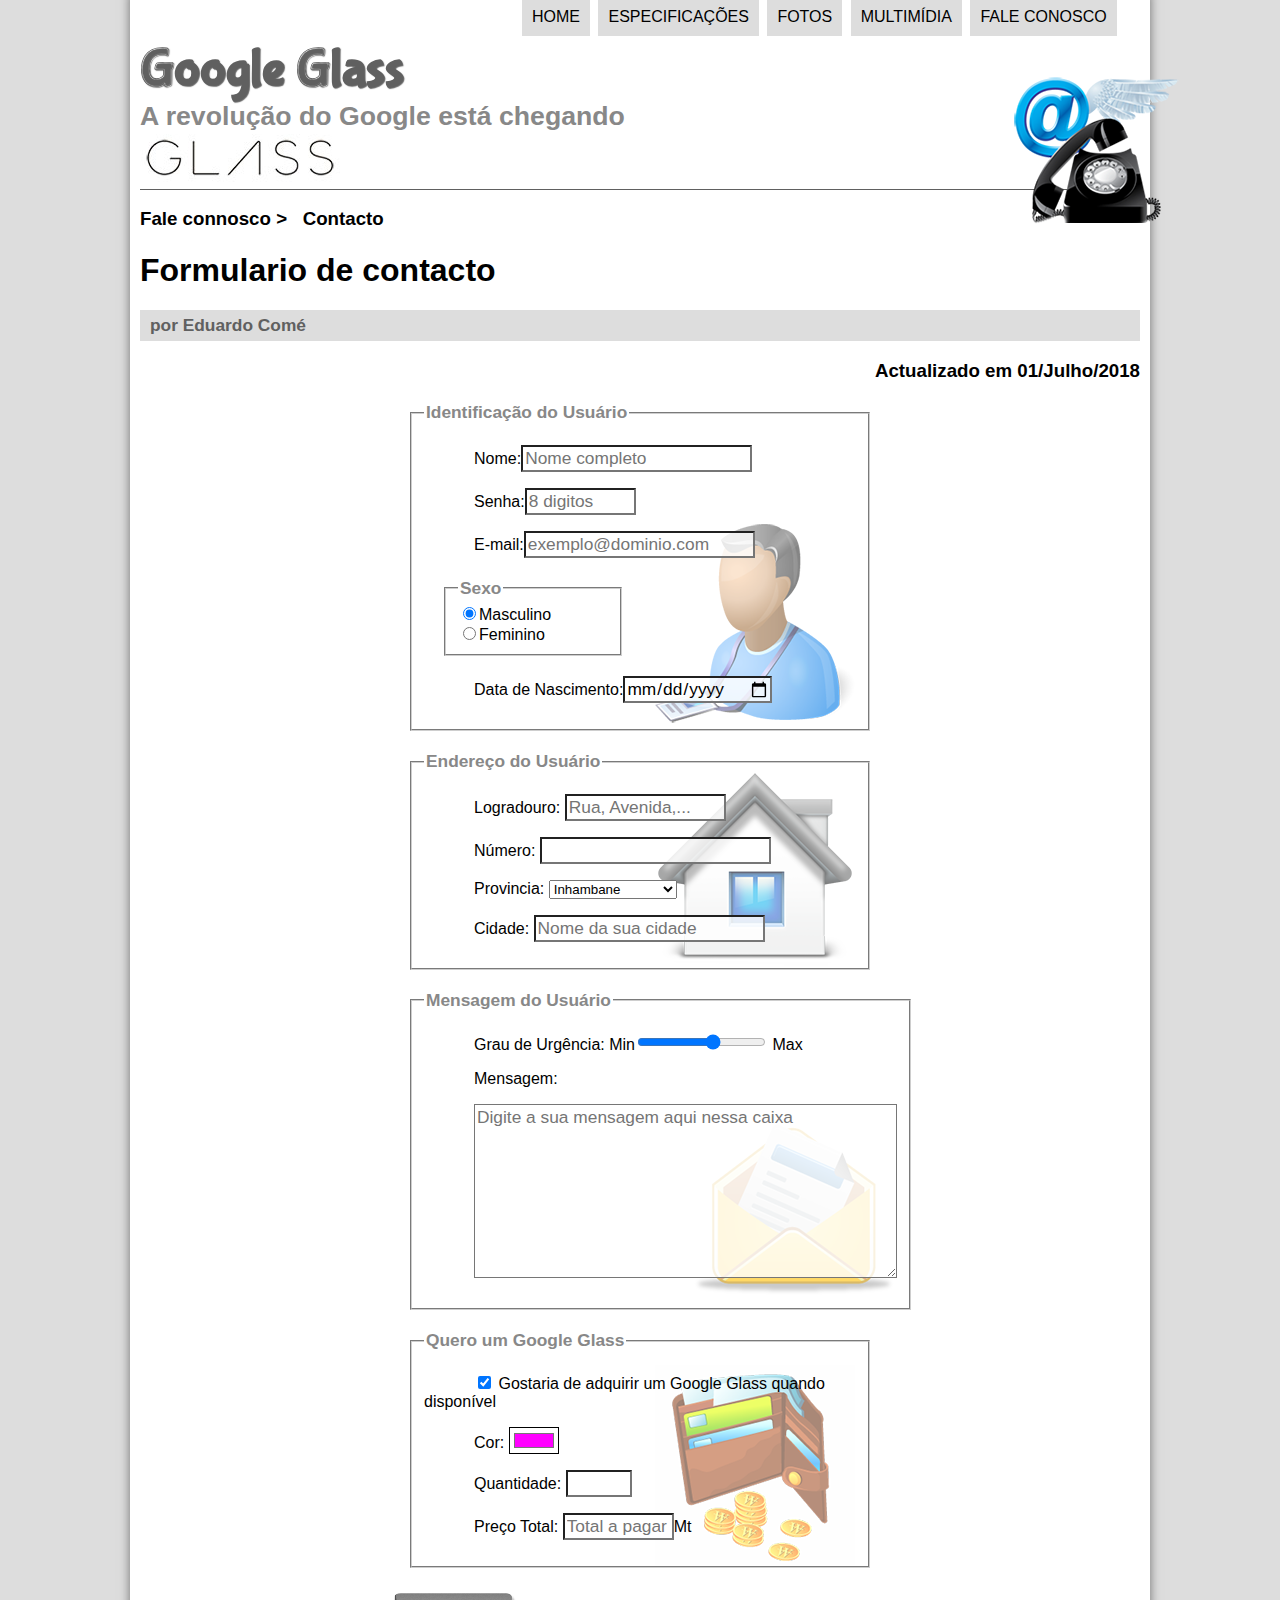
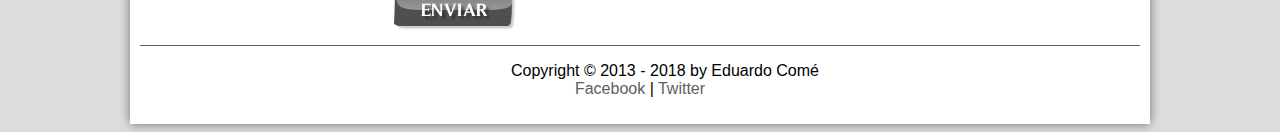
==== fale-conosco.html @ 96204f7f "Initial commit" ====
<!DOCTYPE html>
<html lang="pt-br">
<head>
    <meta charset="UTF-8"/>
    <title>Tudo Sobre Google Glass</title>
    <link rel="stylesheet" href="_css/estilo.css"/>
    <link rel="stylesheet" href="_css/form.css"/>
    <script language="javascript" src="_javascript/funcoes.js"></script>
    <script>
        function calc_total(){
            var qtd = parseInt(document.getElementById('cQtd').value);
            tot = qtd * 15000;
            document.getElementById('cTot').value = tot;
        }
    </script>
</head>
<body>

<div id="interface">
    <header id="cabecalho">
    <hgroup>
    <h1>Google Glass</h1>
    <h2>A revolução do Google está chegando</h2>
    </hgroup>
<img id="icone" src="_imagens/contato.png"/>    

    <nav id="menu">
    <h1>Menu Principal</h1>
    <ul>
        <li onmouseover="mudaFoto('_imagens/home.png')" onmouseout="mudaFoto('_imagens/contato.png') " ><a href="index.html">Home</a></li>
        <li onmouseover="mudaFoto('_imagens/especificacoes.png')" onmouseout="mudaFoto('_imagens/contato.png') " ><a href="specs.html">Especificações</a></li>
        <li onmouseover="mudaFoto('_imagens/fotos.png')" onmouseout="mudaFoto('_imagens/contato.png') " ><a href="fotos.html">Fotos</a></li>
        <li onmouseover="mudaFoto('_imagens/multimidia.png')" onmouseout="mudaFoto('_imagens/contato.png') " ><a href="multimidia.html">Multimídia</a></li>
        <li onmouseover="mudaFoto('_imagens/contato.png')" onmouseout="mudaFoto('_imagens/contato.png') " ><a href="fale-conosco.html">Fale conosco</a></li>
    </ul>
    </nav>
</header>
    
<section id="corpo-full">
    <article id="noticia-principal">
<header id="cabecalho-do-artigo">
    <hgroup>
    <h3>Fale connosco > &nbsp; Contacto</h3>
    <h1>Formulario de contacto</h1>
    <h2>por Eduardo Comé</h2>
    <h3 class="direita">Actualizado em 01/Julho/2018</h3>
    </hgroup>   
</header>

<form method="post" id="fContato" action="mailto:eduardo.s.come@gmail.com" oninput="calc_total();">
    <fieldset id="usuario">
        <legend>Identificação do Usuário</legend>
        <p><label for="cNome">Nome:</label><input type="text" name="tNome" id="cNome" size="20" maxlength="30" placeholder="Nome completo" /></p>
        <p><label for="cSenha">Senha:</label><input type="password" name="tSenha" id="cSenha" size="8" maxlength="8" placeholder="8 digitos"/></p>
        <p><label for="cEmail">E-mail:</label><input type="email" name="tEmail" id="cEmail" size="20" maxlength="40" placeholder="exemplo@dominio.com" /></p>
        <fieldset id="sexo">
            <legend>Sexo</legend>
                <input type="radio" name="tSexo" id="cMasc" checked/><label for="cMasc">Masculino</label><br/>
                <input type="radio" name="tSexo" id="cFem" /><label for="cFem">Feminino</label>
        </fieldset>
        <p><label for="tNasc">Data de Nascimento:</label><input type="date" name="tNasc" id="cNasc"></p>
    </fieldset>

    <fieldset id="endereco">
        <legend>Endereço do Usuário</legend>
        <p><label for="cRua">Logradouro:</label>
            <input type="text" name="tRua" id="cRua" size="13" maxlength="80" placeholder="Rua, Avenida,..."></p>
        <p><label for="cNum">Número:</label>
            <input type="number" name="tNum" id="cNum" size="2" maxlength="3" min="0" maxlength="999"></p>
        
        <p><label for="cProv">Provincia:</label>
            <select name="tProv" id="cProv" >
               <optgroup label="Zona Sul">
                    <option value="Mpt">Maputo</option>
                    <option value="MPT C">Maputo Cidade</option>
                    <option>Gaza</option>
                    <option selected>Inhambane</option>
                </optgroup >

                <optgroup label="Zona Centro">
                    <option>Manica</option>
                    <option>Sofala</option>
                    <option>Tete</option>
                    <option>Zambezia</option>
                </optgroup>

                <optgroup label="Zona Norte">
                    <option>Nampula</option>
                    <option>Niassa</option>
                    <option>Cabo Delgado</option>
                </optgroup>
            </select>
        </p>
        <p><label for="cCidade">Cidade:</label>
            <input type="text" name="tCidade" id="cCidade" size="20" maxlength="40" placeholder="Nome da sua cidade" list="cidades"></p>
            <datalist id="cidades">
                <option value="Maputo"></option>
                <option value="Matola"></option>
                <option value="Beira"></option>
                <option value="Chimoio"></option>
            </datalist>
    </fieldset>

    <fieldset id="mensagem">
        <legend>Mensagem do Usuário</legend>
    <p><label for="cUrg">Grau de Urgência:</label> Min<input type="range" name="tUrg" id="cUrg" min="0" max="10" step="2"> Max</p>
    <p><label for="cMsg">Mensagem:</label></p>
       <p><textarea name="tMsg" id="cMsg" rows="8" cols="40" maxlength="500" placeholder="Digite a sua mensagem aqui nessa caixa"></textarea></p>
    </fieldset>

    <fieldset id="pedido">
        <legend>Quero um Google Glass</legend>
        <p><input type="checkbox" name="tPed" id="cPed" checked>
    <label for="cPed">Gostaria de adquirir um Google Glass quando disponível</label></p>
    <p><label for="cCor">Cor:</label>
        <input type="color" name="tCor" id="cCor" value="#ff00ff" ></p>
    <p><label for="cQtd">Quantidade:</label>
        <input type="number" name="tQtd" id="cQtd" min="1" max="10"></p>
    <p><label for="cTot">Preço Total:</label>
        <input type="text" name="tTot" id="cTot" size="8" readonly placeholder="Total a pagar">Mt</p>
    </fieldset>

    <input type="image" src="_imagens/botao-enviar.png" name="tEnviar"/>
    <br/>

</form>

</article>
</section>
<footer id="rodape">
<p>Copyright &copy; 2013 - 2018 by Eduardo Comé<br/>
<a href="http://www.facebook.com/singelodux" target="blank">Facebook</a> | 
<a href="http://www.twitter.com/singelodux" target="blank">Twitter </a></p>
</footer>
</div>
</body>
</html>
---- _css/estilo.css ----
@charset"UTF-8";
@font-face{
	font-family: 'FonteLogo';
	src: url("../_fonts/bubblegum-sans-regular.otf");
	
}

	
    body{
		background-color: #dddddd; 
		color: rgba(0,0,0,1);	
		font-family:Arial, sans-serif;
	}

video#film {
	display: block;
	position: relative;
	width: 345px;
}

    div#interface{
        width: 1000px; /*delimita o corpo da div*/
        background-color:#ffffff;
        margin:-15px auto 0px auto; /*Margens da interface div (cima, direita, baixo e esquerda respectivamente)*/
        box-shadow: 0px 0px 10px rgba(0,0,0,.5); /*SOmbra em volta do objecto (lateral, vertical, espalhamento e cor da sombra*/
        padding:10px; /*(se todas laterais forem iguais usa-se uma vez, margem interna do objecto)*/
    }
	p{
		text-align: left;
		text-indent: 50px;		
	}	
	
	a{
		color:#606060;
		text-decoration:none;
	}
	
	a:hover{
		text-decoration: underline;
	}

    header#cabecalho img#icone{
        position: absolute;
        left:1010px;
            top:70px;
    }
		


    header#cabecalho {
		border-bottom: 1px #606060 solid;
		height:150px;
		background: url("../_imagens/glass-logo-peq.jpg") no-repeat 0px 95px;
    }
		
	header#cabecalho h1{
		font-family: 'FonteLogo';
		font-size: 40pt;
		color:#606060;
		text-shadow:1px 1px 1px rgba(0,0,0,.6);
		padding:0px;
		margin-bottom:0px;
	}
		
	header#cabecalho h2{
		font-family: Agency FB, sans-serif;
		font-size: 20pt;
		color:#888888;
		padding:0px;
		margin-top:0px;
	}
		
	/* Formatacao de imagens com legendas */		
	figure.foto-legenda{
		position: relative;
		border: 8px solid white;
		box-shadow: 1px 1px 4px black;
	}
		
	figure.foto-legenda img{
		width: 100%;
		height: 100%;
	}
		
	figure.foto-legenda figcaption{
		opacity: 0;
		position: absolute; /*posicao absoluta dentro de figure, ja que figure possui posicao relativa e figcaption esta contido nele*/
		top: 0px;
		background-color: rgba(0,0,0,.4); /*Fundo preto com transparencia na imagem*/
		color: white;
		width: 100%;
		height: 100%;
		padding: 10px; /* Espaco dentro da box criada*/
		box-sizing: border-box; /*Box criada para posicionar correctamente  o texto desarumado pelo padding*/
		transition: opacity 1s;
	}
		
	figure.foto-legenda:hover figcaption{ /*Nao esta a funcionar*/
		opacity: 1;
	}
		
/* Formatacao do menu, no link rel da estrutura html omitimos o type="text/css" porque passou a ser opcional*/
    nav#menu{
        display:block; /*Permite que o menu flutue na tela*/
    }

	nav#menu ul{
    list-style:none;
    text-transform:uppercase;
    position :absolute; /*Permite que o menu ul fique livre pelo site, se for relativa so fica no container menu*/
    top:-20px;
    left:480px;		
	}

	nav#menu li{
    display:inline-block; /*Faz com que um bloco seja exibido na mesma linha*/
    background-color:#dddddd; /*bordas cinzas do menu li*/
    padding:10px; /*Espaco entre o tecto e o texto*/
    margin:2px; /*Margem nas laterais dos botoes do menu*/	
    transition: background-color 1s;		
	}
        
    nav#menu li:hover{
        background-color:#606060;
	}

    nav#menu h1{
        display:none;
    }

    nav#menu a{
        color:#000000;  /*COR PRETA do texto do menu*/
        text-decoration:none;   /*tira o sublinhado do menu*/
    }

    nav#menu a:hover{             /*cor da letra do link ao passar o mouse*/
        color:white;
	}

	section#corpo{
		display:block;
		width:600px;
		float:left;	
		border-right: 1px solid #606060;
		padding-right:20px;
	}

	article#noticia-principal h2{
		font-size:13pt;
		color:#606060;
		background-color:#dddddd; /*cor de fundo dos titulos*/
		padding:5px 0px 5px 10px;
		margin:10px 0px 10px 0px;	
	}

	article#cabecalho-do-artigo h1{
	font-family: 'FonteLogo', sans-serif;
	font-size:20pt;
	color:#606060;
	margin-bottom:0px;
	margin-top:0px;
	}

	article#cabecalho-do-artigo h2{
		font-size:13pt;
		color:#cecece;
		background-color:#ffffff; /*Nao funciona*/
		margin:0px;
	}

	article#cabecalho-do-artigo h3{
		font-size:12pt;
		color:#606060;
	}
	
	.direita{
		text-align:right;
	}

	aside#lateral{
		display:block;
		width:350px;
		float:right;
		background-color:#dddddd;
		padding:10px;
		margin-top:10px;
		box-shadow: 2px 2px 2px rgba(0,0,0,.5)
	}
	
	aside#lateral h1{
		font-family: 'FonteLogo', sans-serif;
		font-size:20pt;
		color:#606060;
		margin-top:0px;
	}
	
	aside#lateral h2{
		background-color:#606060;
		color:#ffffff;
		font-size:13pt;
		padding:5px;
	}

table#tabelaspec{
	border:1px solid #606060;
	border-spacing:0px;
	margin-left:auto;
	margin-right:auto;
}

table#tabelaspec td{
	border:1px solid #606060;
	padding:10px;
	text-align:center;
	vertical-align: middle;
	}
	

	table#tabelaspec td.colesquerda{
		color:#ffffff; /*Branco*/
		background-color: #606060;
		vertical-align: top;
		font-weight:bold;
	}
	
	table#tabelaspec td.coldireita{
		background-color:#cecece;
	}

	table#tabelaspec caption{
		color:#888888;
		font-size:13pt;
		font-weight:bold;
	}

	table#tabelaspec caption span{
		display:block;
		float:right;
		color:black;
		font-size:8pt;
		margin-top:10px;
	}

	footer#rodape{
		clear:both;
		border-top:1px solid #606060;
	}

	
	footer#rodape p{
		text-align: center;
	}
---- _css/form.css ----
@charset "UTF-8";

form {
	width: 500px;
    margin: auto;
}

input, textarea {
	font-family: sans-serif;
	font-weight: normal;
	font-size: 13pt;
	background-color: rgba(255,255,255,.8);
}

input:hover, textarea:hover {
	background-color: #dddddd;
}

legend {
	color: #888888;
	font-family: sans-serif;
	font-weight: bold;
	font-size: 13pt;
}

fieldset {
	border-color: #cecece;
	margin: 20px;
} 

fieldset#sexo {
	width: 150px;
}

fieldset#usuario {
	background: url("../_imagens/icone-contato.png") no-repeat 95% 95%;
}

fieldset#endereco {
	background: url("../_imagens/icone-endereco.png") no-repeat 95% 95%;
}

fieldset#mensagem {
	background: url("../_imagens/icone-mensagem.png") no-repeat 95% 95%;
}

fieldset#pedido {
	background: url("../_imagens/icone-pagamento.png") no-repeat 95% 95%;
}
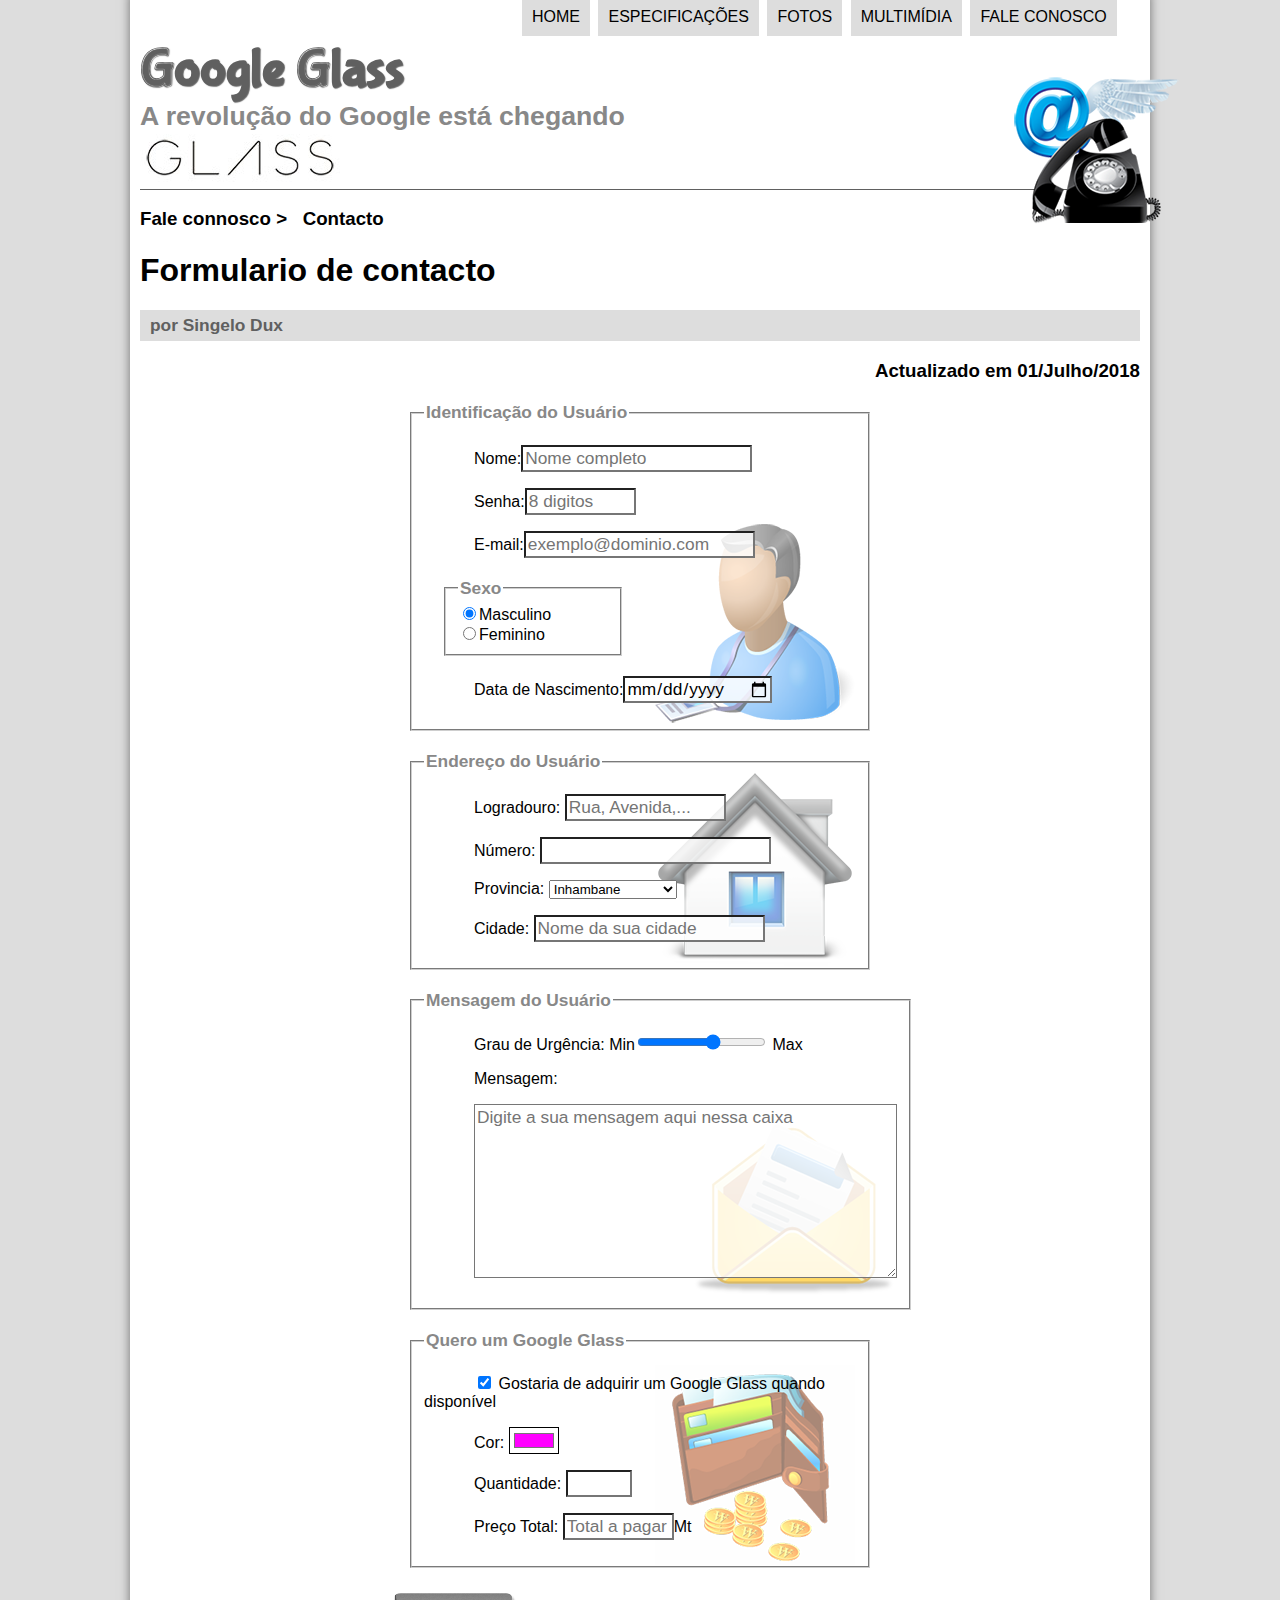
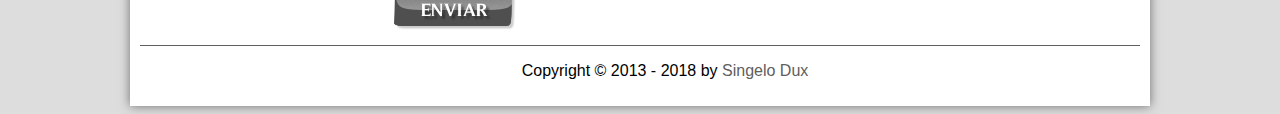
==== commit 36846bd1: "Update de caminhos relativos" ====
--- a/fale-conosco.html
+++ b/fale-conosco.html
@@ -3,9 +3,9 @@
 <head>
     <meta charset="UTF-8"/>
     <title>Tudo Sobre Google Glass</title>
-    <link rel="stylesheet" href="_css/estilo.css"/>
-    <link rel="stylesheet" href="_css/form.css"/>
-    <script language="javascript" src="_javascript/funcoes.js"></script>
+    <link rel="stylesheet" href="./_css/estilo.css"/>
+    <link rel="stylesheet" href="./_css/form.css"/>
+    <script language="javascript" src="./_javascript/funcoes.js"></script>
     <script>
         function calc_total(){
             var qtd = parseInt(document.getElementById('cQtd').value);
@@ -22,16 +22,16 @@
     <h1>Google Glass</h1>
     <h2>A revolução do Google está chegando</h2>
     </hgroup>
-<img id="icone" src="_imagens/contato.png"/>    
+<img id="icone" src="./_imagens/contato.png"/>    
 
     <nav id="menu">
     <h1>Menu Principal</h1>
     <ul>
-        <li onmouseover="mudaFoto('_imagens/home.png')" onmouseout="mudaFoto('_imagens/contato.png') " ><a href="index.html">Home</a></li>
-        <li onmouseover="mudaFoto('_imagens/especificacoes.png')" onmouseout="mudaFoto('_imagens/contato.png') " ><a href="specs.html">Especificações</a></li>
-        <li onmouseover="mudaFoto('_imagens/fotos.png')" onmouseout="mudaFoto('_imagens/contato.png') " ><a href="fotos.html">Fotos</a></li>
-        <li onmouseover="mudaFoto('_imagens/multimidia.png')" onmouseout="mudaFoto('_imagens/contato.png') " ><a href="multimidia.html">Multimídia</a></li>
-        <li onmouseover="mudaFoto('_imagens/contato.png')" onmouseout="mudaFoto('_imagens/contato.png') " ><a href="fale-conosco.html">Fale conosco</a></li>
+        <li onmouseover="mudaFoto('./_imagens/home.png')" onmouseout="mudaFoto('./_imagens/contato.png') " ><a href="index.html">Home</a></li>
+        <li onmouseover="mudaFoto('./_imagens/especificacoes.png')" onmouseout="mudaFoto('./_imagens/contato.png') " ><a href="specs.html">Especificações</a></li>
+        <li onmouseover="mudaFoto('./_imagens/fotos.png')" onmouseout="mudaFoto('./_imagens/contato.png') " ><a href="fotos.html">Fotos</a></li>
+        <li onmouseover="mudaFoto('./_imagens/multimidia.png')" onmouseout="mudaFoto('./_imagens/contato.png') " ><a href="multimidia.html">Multimídia</a></li>
+        <li onmouseover="mudaFoto('./_imagens/contato.png')" onmouseout="mudaFoto('./_imagens/contato.png') " ><a href="fale-conosco.html">Fale conosco</a></li>
     </ul>
     </nav>
 </header>
@@ -42,7 +42,7 @@
     <hgroup>
     <h3>Fale connosco > &nbsp; Contacto</h3>
     <h1>Formulario de contacto</h1>
-    <h2>por Eduardo Comé</h2>
+    <h2>por Singelo Dux</h2>
     <h3 class="direita">Actualizado em 01/Julho/2018</h3>
     </hgroup>   
 </header>
@@ -120,7 +120,7 @@
         <input type="text" name="tTot" id="cTot" size="8" readonly placeholder="Total a pagar">Mt</p>
     </fieldset>
 
-    <input type="image" src="_imagens/botao-enviar.png" name="tEnviar"/>
+    <input type="image" src="./_imagens/botao-enviar.png" name="tEnviar"/>
     <br/>
 
 </form>
@@ -128,9 +128,7 @@
 </article>
 </section>
 <footer id="rodape">
-<p>Copyright &copy; 2013 - 2018 by Eduardo Comé<br/>
-<a href="http://www.facebook.com/singelodux" target="blank">Facebook</a> | 
-<a href="http://www.twitter.com/singelodux" target="blank">Twitter </a></p>
+<p>Copyright &copy; 2013 - 2018 by <a href="https://singelodux.blogspot.com" target="_blank">Singelo Dux</a></p>
 </footer>
 </div>
 </body>
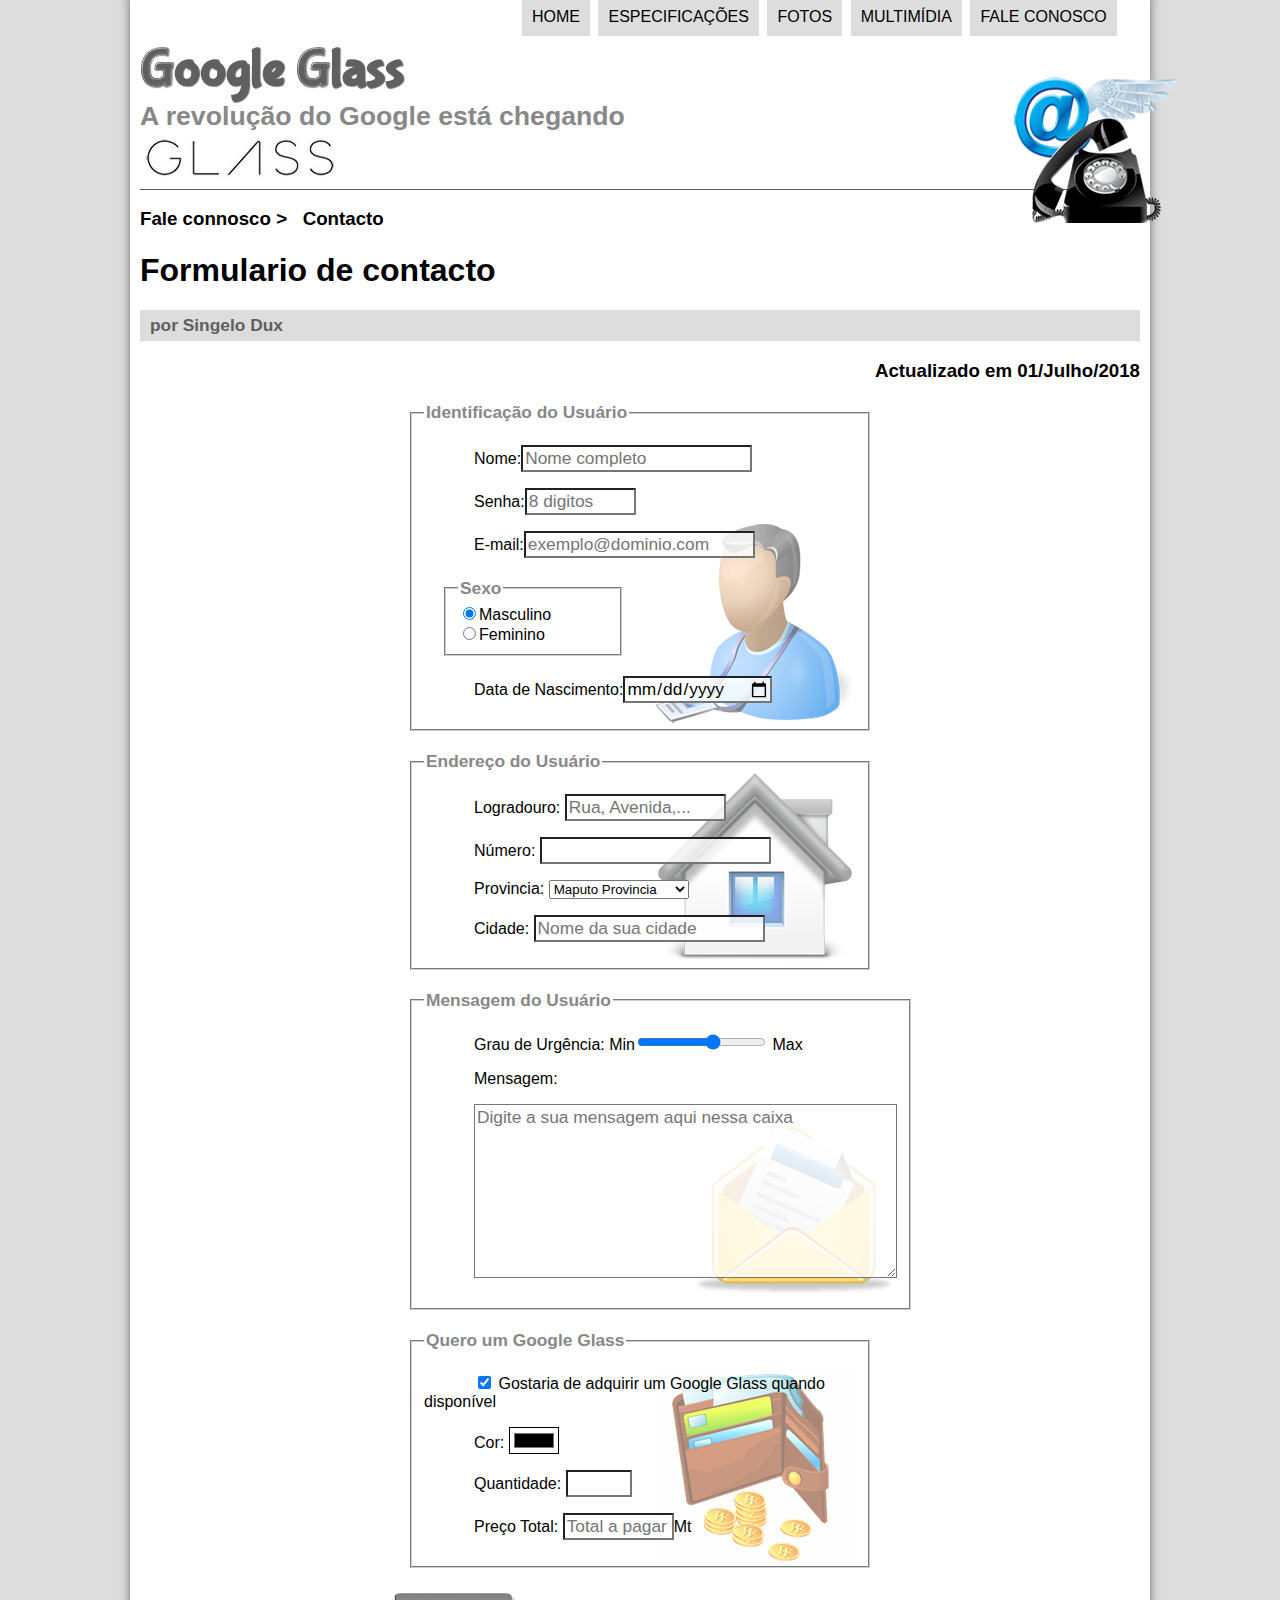
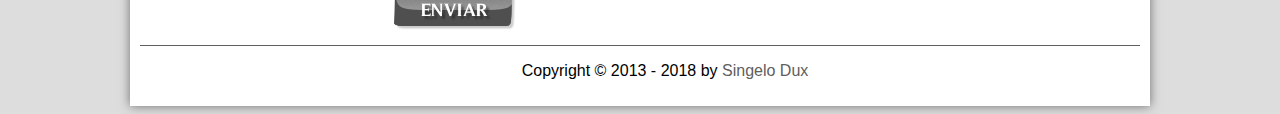
==== commit 20e8f0c2: "Update de paths para o  gh-pages" ====
--- a/fale-conosco.html
+++ b/fale-conosco.html
@@ -3,9 +3,9 @@
 <head>
     <meta charset="UTF-8"/>
     <title>Tudo Sobre Google Glass</title>
-    <link rel="stylesheet" href="./_css/estilo.css"/>
-    <link rel="stylesheet" href="./_css/form.css"/>
-    <script language="javascript" src="./_javascript/funcoes.js"></script>
+    <link rel="stylesheet" href="css/estilo.css"/>
+    <link rel="stylesheet" href="css/form.css"/>
+    <script language="javascript" src="javascript/funcoes.js"></script>
     <script>
         function calc_total(){
             var qtd = parseInt(document.getElementById('cQtd').value);
@@ -22,16 +22,16 @@
     <h1>Google Glass</h1>
     <h2>A revolução do Google está chegando</h2>
     </hgroup>
-<img id="icone" src="./_imagens/contato.png"/>    
+<img id="icone" src="imagens/contato.png"/>    
 
     <nav id="menu">
     <h1>Menu Principal</h1>
     <ul>
-        <li onmouseover="mudaFoto('./_imagens/home.png')" onmouseout="mudaFoto('./_imagens/contato.png') " ><a href="index.html">Home</a></li>
-        <li onmouseover="mudaFoto('./_imagens/especificacoes.png')" onmouseout="mudaFoto('./_imagens/contato.png') " ><a href="specs.html">Especificações</a></li>
-        <li onmouseover="mudaFoto('./_imagens/fotos.png')" onmouseout="mudaFoto('./_imagens/contato.png') " ><a href="fotos.html">Fotos</a></li>
-        <li onmouseover="mudaFoto('./_imagens/multimidia.png')" onmouseout="mudaFoto('./_imagens/contato.png') " ><a href="multimidia.html">Multimídia</a></li>
-        <li onmouseover="mudaFoto('./_imagens/contato.png')" onmouseout="mudaFoto('./_imagens/contato.png') " ><a href="fale-conosco.html">Fale conosco</a></li>
+        <li onmouseover="mudaFoto('imagens/home.png')" onmouseout="mudaFoto('imagens/contato.png') " ><a href="index.html">Home</a></li>
+        <li onmouseover="mudaFoto('imagens/especificacoes.png')" onmouseout="mudaFoto('imagens/contato.png') " ><a href="specs.html">Especificações</a></li>
+        <li onmouseover="mudaFoto('imagens/fotos.png')" onmouseout="mudaFoto('imagens/contato.png') " ><a href="fotos.html">Fotos</a></li>
+        <li onmouseover="mudaFoto('imagens/multimidia.png')" onmouseout="mudaFoto('imagens/contato.png') " ><a href="multimidia.html">Multimídia</a></li>
+        <li onmouseover="mudaFoto('imagens/contato.png')" onmouseout="mudaFoto('imagens/contato.png') " ><a href="fale-conosco.html">Fale conosco</a></li>
     </ul>
     </nav>
 </header>
@@ -42,7 +42,7 @@
     <hgroup>
     <h3>Fale connosco > &nbsp; Contacto</h3>
     <h1>Formulario de contacto</h1>
-    <h2>por Singelo Dux</h2>
+	<h2>por <a href="testeJS.html">Singelo Dux</a></h2>
     <h3 class="direita">Actualizado em 01/Julho/2018</h3>
     </hgroup>   
 </header>
@@ -71,10 +71,10 @@
         <p><label for="cProv">Provincia:</label>
             <select name="tProv" id="cProv" >
                <optgroup label="Zona Sul">
-                    <option value="Mpt">Maputo</option>
-                    <option value="MPT C">Maputo Cidade</option>
+                    <option value="MTL" selected>Maputo Provincia</option>
+                    <option value="MPT">Maputo Cidade</option>
                     <option>Gaza</option>
-                    <option selected>Inhambane</option>
+                    <option >Inhambane</option>
                 </optgroup >
 
                 <optgroup label="Zona Centro">
@@ -113,14 +113,14 @@
         <p><input type="checkbox" name="tPed" id="cPed" checked>
     <label for="cPed">Gostaria de adquirir um Google Glass quando disponível</label></p>
     <p><label for="cCor">Cor:</label>
-        <input type="color" name="tCor" id="cCor" value="#ff00ff" ></p>
+        <input type="color" name="tCor" id="cCor" value="#000" ></p>
     <p><label for="cQtd">Quantidade:</label>
         <input type="number" name="tQtd" id="cQtd" min="1" max="10"></p>
     <p><label for="cTot">Preço Total:</label>
         <input type="text" name="tTot" id="cTot" size="8" readonly placeholder="Total a pagar">Mt</p>
     </fieldset>
 
-    <input type="image" src="./_imagens/botao-enviar.png" name="tEnviar"/>
+    <input type="image" src="imagens/botao-enviar.png" name="tEnviar"/>
     <br/>
 
 </form>
--- a/css/estilo.css
+++ b/css/estilo.css
@@ -0,0 +1,252 @@
+@charset"UTF-8";
+@font-face{
+	font-family: 'FonteLogo';
+	src: url("../fonts/bubblegum-sans-regular.otf");
+	
+}
+
+	
+    body{
+		background-color: #dddddd; 
+		color: rgba(0,0,0,1);	
+		font-family:Arial, sans-serif;
+	}
+
+video#film {
+	display: block;
+	position: relative;
+	width: 345px;
+}
+
+    div#interface{
+        width: 1000px; /*delimita o corpo da div*/
+        background-color:#ffffff;
+        margin:-15px auto 0px auto; /*Margens da interface div (cima, direita, baixo e esquerda respectivamente)*/
+        box-shadow: 0px 0px 10px rgba(0,0,0,.5); /*SOmbra em volta do objecto (lateral, vertical, espalhamento e cor da sombra*/
+        padding:10px; /*(se todas laterais forem iguais usa-se uma vez, margem interna do objecto)*/
+    }
+	p{
+		text-align: left;
+		text-indent: 50px;		
+	}	
+	
+	a{
+		color:#606060;
+		text-decoration:none;
+	}
+	
+	a:hover{
+		text-decoration: underline;
+	}
+
+    header#cabecalho img#icone{
+        position: absolute;
+        left:1010px;
+            top:70px;
+    }
+		
+
+
+    header#cabecalho {
+		border-bottom: 1px #606060 solid;
+		height:150px;
+		background: url("../imagens/glass-logo-peq.jpg") no-repeat 0px 95px;
+    }
+		
+	header#cabecalho h1{
+		font-family: 'FonteLogo';
+		font-size: 40pt;
+		color:#606060;
+		text-shadow:1px 1px 1px rgba(0,0,0,.6);
+		padding:0px;
+		margin-bottom:0px;
+	}
+		
+	header#cabecalho h2{
+		font-family: Agency FB, sans-serif;
+		font-size: 20pt;
+		color:#888888;
+		padding:0px;
+		margin-top:0px;
+	}
+		
+	/* Formatacao de imagens com legendas */		
+	figure.foto-legenda{
+		position: relative;
+		border: 8px solid white;
+		box-shadow: 1px 1px 4px black;
+	}
+		
+	figure.foto-legenda img{
+		width: 100%;
+		height: 100%;
+	}
+		
+	figure.foto-legenda figcaption{
+		opacity: 0;
+		position: absolute; /*posicao absoluta dentro de figure, ja que figure possui posicao relativa e figcaption esta contido nele*/
+		top: 0px;
+		background-color: rgba(0,0,0,.4); /*Fundo preto com transparencia na imagem*/
+		color: white;
+		width: 100%;
+		height: 100%;
+		padding: 10px; /* Espaco dentro da box criada*/
+		box-sizing: border-box; /*Box criada para posicionar correctamente  o texto desarumado pelo padding*/
+		transition: opacity 1s;
+	}
+		
+	figure.foto-legenda:hover figcaption{ /*Nao esta a funcionar*/
+		opacity: 1;
+	}
+		
+/* Formatacao do menu, no link rel da estrutura html omitimos o type="text/css" porque passou a ser opcional*/
+    nav#menu{
+        display:block; /*Permite que o menu flutue na tela*/
+    }
+
+	nav#menu ul{
+    list-style:none;
+    text-transform:uppercase;
+    position :absolute; /*Permite que o menu ul fique livre pelo site, se for relativa so fica no container menu*/
+    top:-20px;
+    left:480px;		
+	}
+
+	nav#menu li{
+    display:inline-block; /*Faz com que um bloco seja exibido na mesma linha*/
+    background-color:#dddddd; /*bordas cinzas do menu li*/
+    padding:10px; /*Espaco entre o tecto e o texto*/
+    margin:2px; /*Margem nas laterais dos botoes do menu*/	
+    transition: background-color 1s;		
+	}
+        
+    nav#menu li:hover{
+        background-color:#606060;
+	}
+
+    nav#menu h1{
+        display:none;
+    }
+
+    nav#menu a{
+        color:#000000;  /*COR PRETA do texto do menu*/
+        text-decoration:none;   /*tira o sublinhado do menu*/
+    }
+
+    nav#menu a:hover{             /*cor da letra do link ao passar o mouse*/
+        color:white;
+	}
+
+	section#corpo{
+		display:block;
+		width:600px;
+		float:left;	
+		border-right: 1px solid #606060;
+		padding-right:20px;
+	}
+
+	article#noticia-principal h2{
+		font-size:13pt;
+		color:#606060;
+		background-color:#dddddd; /*cor de fundo dos titulos*/
+		padding:5px 0px 5px 10px;
+		margin:10px 0px 10px 0px;	
+	}
+
+	article#cabecalho-do-artigo h1{
+	font-family: 'FonteLogo', sans-serif;
+	font-size:20pt;
+	color:#606060;
+	margin-bottom:0px;
+	margin-top:0px;
+	}
+
+	article#cabecalho-do-artigo h2{
+		font-size:13pt;
+		color:#cecece;
+		background-color:#ffffff; /*Nao funciona*/
+		margin:0px;
+	}
+
+	article#cabecalho-do-artigo h3{
+		font-size:12pt;
+		color:#606060;
+	}
+	
+	.direita{
+		text-align:right;
+	}
+
+	aside#lateral{
+		display:block;
+		width:350px;
+		float:right;
+		background-color:#dddddd;
+		padding:10px;
+		margin-top:10px;
+		box-shadow: 2px 2px 2px rgba(0,0,0,.5)
+	}
+	
+	aside#lateral h1{
+		font-family: 'FonteLogo', sans-serif;
+		font-size:20pt;
+		color:#606060;
+		margin-top:0px;
+	}
+	
+	aside#lateral h2{
+		background-color:#606060;
+		color:#ffffff;
+		font-size:13pt;
+		padding:5px;
+	}
+
+table#tabelaspec{
+	border:1px solid #606060;
+	border-spacing:0px;
+	margin-left:auto;
+	margin-right:auto;
+}
+
+table#tabelaspec td{
+	border:1px solid #606060;
+	padding:10px;
+	text-align:center;
+	vertical-align: middle;
+	}
+	
+
+	table#tabelaspec td.colesquerda{
+		color:#ffffff; /*Branco*/
+		background-color: #606060;
+		vertical-align: top;
+		font-weight:bold;
+	}
+	
+	table#tabelaspec td.coldireita{
+		background-color:#cecece;
+	}
+
+	table#tabelaspec caption{
+		color:#888888;
+		font-size:13pt;
+		font-weight:bold;
+	}
+
+	table#tabelaspec caption span{
+		display:block;
+		float:right;
+		color:black;
+		font-size:8pt;
+		margin-top:10px;
+	}
+
+	footer#rodape{
+		clear:both;
+		border-top:1px solid #606060;
+	}
+
+	
+	footer#rodape p{
+		text-align: center;
+	}--- a/css/form.css
+++ b/css/form.css
@@ -0,0 +1,49 @@
+@charset "UTF-8";
+
+form {
+	width: 500px;
+    margin: auto;
+}
+
+input, textarea {
+	font-family: sans-serif;
+	font-weight: normal;
+	font-size: 13pt;
+	background-color: rgba(255,255,255,.8);
+}
+
+input:hover, textarea:hover {
+	background-color: #dddddd;
+}
+
+legend {
+	color: #888888;
+	font-family: sans-serif;
+	font-weight: bold;
+	font-size: 13pt;
+}
+
+fieldset {
+	border-color: #cecece;
+	margin: 20px;
+} 
+
+fieldset#sexo {
+	width: 150px;
+}
+
+fieldset#usuario {
+	background: url("../imagens/icone-contato.png") no-repeat 95% 95%;
+}
+
+fieldset#endereco {
+	background: url("../imagens/icone-endereco.png") no-repeat 95% 95%;
+}
+
+fieldset#mensagem {
+	background: url("../imagens/icone-mensagem.png") no-repeat 95% 95%;
+}
+
+fieldset#pedido {
+	background: url("../imagens/icone-pagamento.png") no-repeat 95% 95%;
+}